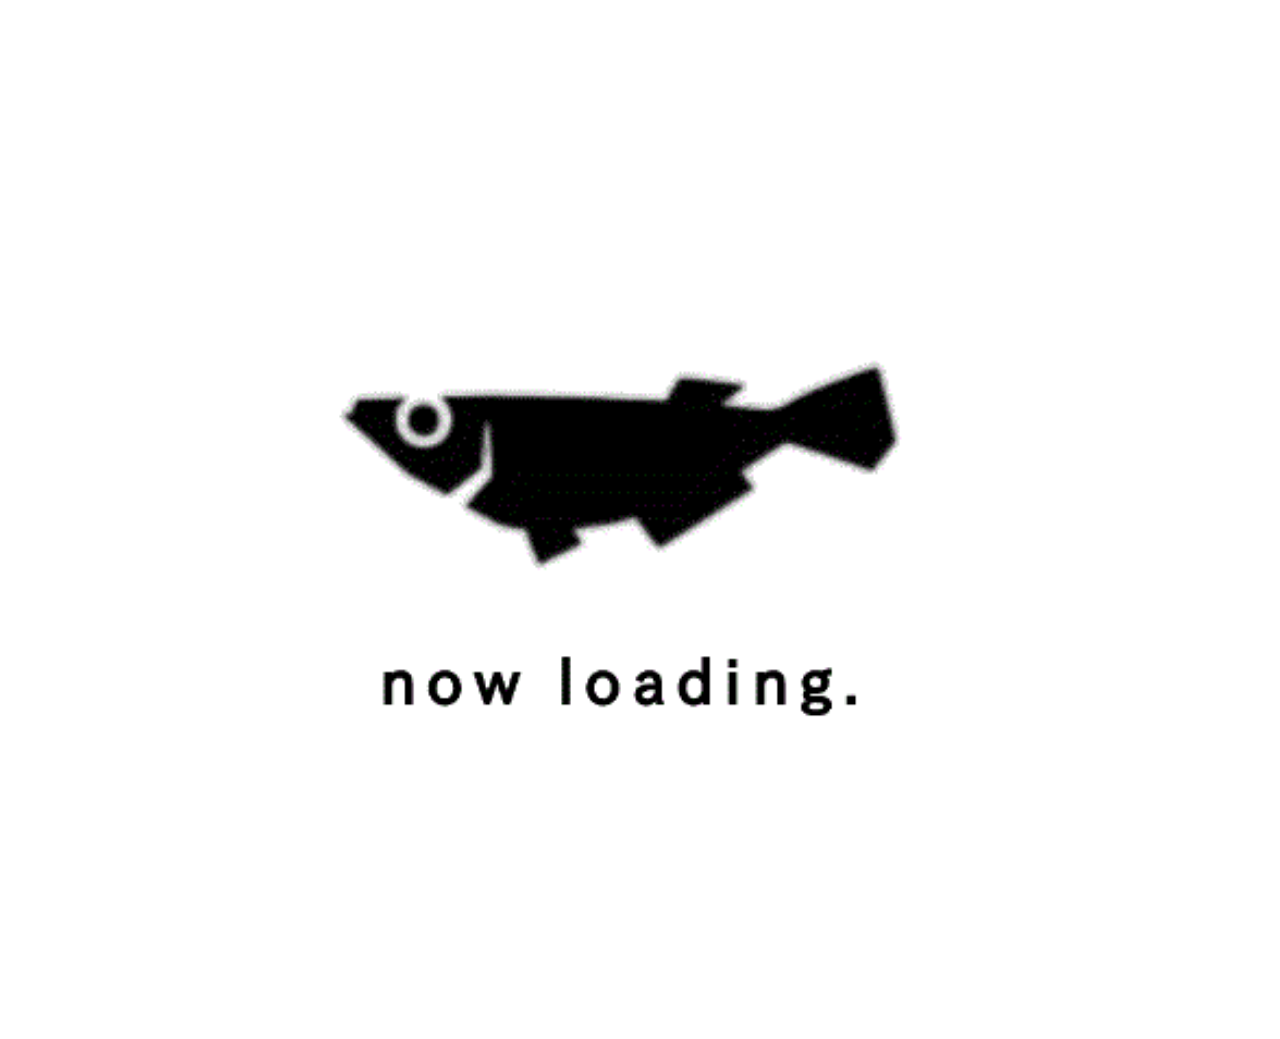
==== index.html @ 7ee099cc "Update index.html" ====
<!DOCTYPE html>
<head>
    <meta charset="UTF-8">
    <meta name="viewport" content="width=device-width">
    <title>ポイントカード</title>
    <script src="https://ajax.googleapis.com/ajax/libs/jquery/3.4.1/jquery.min.js"></script>
    <script src="https://static.line-scdn.net/liff/edge/2.1/sdk.js"></script>
    <script src="liff.js"></script>
    <script src="index.js"></script>

    <style>
        #loading {
            display: block;
            text-align: center;
            padding: 20px;
        }
        #content {
            display: none;
        }


    .image-container {
        position: relative;
        display: flex;
        justify-content: center;
        align-items: center;
    }

    img {
        width: 80%; /* 画面に対して100%の幅にする */
        height: auto; /* アスペクト比を保持して高さを自動調整 */
    }

        


    .overlay-text {
        position: absolute;
        top: 20%;
        left: 50%;
        transform: translateX(-50%);
        color: black;
       
        font-weight: bold;
    }


        
    </style>

    <link rel="stylesheet" type="text/css" href="./public/card.css">
</head>
<body>
    <div id="loading">
        <!-- ローディング画像をここに追加 -->
        <img src="loading.gif" alt="Loading...">
    </div>

    <div id="content" class="card1">
        <p class="title1" id="data-container"></p>
        
        <div id="name" class="content1"></div>
        <div class="content0">現在のポイント</div>
        


  <div class="image-container">
    <img src="kumo1.png" alt="Your Image">
    <div class="overlay-text">
        

<div id="point" class="content2"><div id="data-container2"></div></div>

        
　</div>
  </div>

            

        <div id="fixed">
            © Coco medaka3
        </div>
    </div>

    <script>
        // LIFFの初期化
        liff.init({ liffId: '2001059289-X2m74PYZ' }, () => {
            if (liff.isLoggedIn()) {
                // ユーザーがログインしている場合
                sendIdTokenToGAS();
            } else {
                // ログインが必要な場合、ログインページを表示
                liff.login();
            }
        });

        // IDトークンをGASに送信する関数
        function sendIdTokenToGAS() {
            const idToken = liff.getIDToken();

            // ローディング画像表示
            $('#loading').show();

            // IDトークンをGASに送信
            $.ajax({
                url: 'https://script.google.com/macros/s/AKfycbwyF2bPtHBsm6wz7rtbSiKfeejbDCLua517esHHpQ8erjs78OCCjTYHUEHJ9wbHKgUCJg/exec',
                type: 'POST',
                data: { idToken: idToken },
                success: function (response) {
                    // 成功時の処理
                    console.log(response);
                    displayMessage(response); // レスポンスメッセージを表示
                    displayData(response);
                },
                error: function (error) {
                    // エラー時の処理
                    console.error(error);
                    alert('Failed to send ID Token to GAS.');
                },
                complete: function () {
                    // 通信完了時の処理（ローディング画像を非表示にし、コンテンツを表示）
                    $('#loading').hide();
                    $('#content').show();
                }
            });
        }

        // メッセージを表示する関数
        function displayMessage(message) {
            const messageElement = document.createElement('p');
            messageElement.textContent = message;
            document.body.appendChild(messageElement);
        }

        // 取得したデータをHTMLに表示する関数
        function displayData(data) {
            const jsonData = JSON.parse(data);

            const container = document.getElementById("data-container");
            const container2 = document.getElementById("data-container2");

            const paragraph = document.createElement("p");
            paragraph.textContent = `${jsonData.name} 様`;
            container.appendChild(paragraph);

            const paragraph2 = document.createElement("p");
            paragraph2.textContent = `${jsonData.score} `;　// pt
            container2.appendChild(paragraph2);
        }
    </script>
</body>
</html>
---- public/card.css ----
.card1 {
	width: 100%;
                  height: 80vw;
	border-radius: 5px;
	background-color: #fff;
	box-shadow: 0 3px 6px #ccc;




}

.title1 {
	border-radius: 1vw 1vw 0vw 0vw;
                  font-size: 4vw;
	padding: 0.3vw;
	text-align: center;
	color: #444;
	background-color: #1dcd00;
}

.content1 {
	padding: 0vw;
	color: #666;
	text-align: center;
                  font-size: 5vw;

}

.content2 {
	padding: 0vw;
	color: #666;
	text-align: center;
                  font-size: 18vw; /* ポイントの文字の大きさ */
	line-height:0.5vw;
	
}

.content0 {
	padding: 0vw;
	text-align: center;
                  font-size: 5vw;
}





#fixed {
position: fixed; /* 要素の位置を固定する */

bottom: 0; 
margin: 0; /* 要素の余白を０にする */
padding: 5; /* 要素内側の余白を指定する */
height:30px; /* 高さを指定する */
width: 100%; /* 幅を指定する */
background: #326693; /* 背景色を指定する */
color:white; /* フォントの色を指定する */
text-align: center;

}
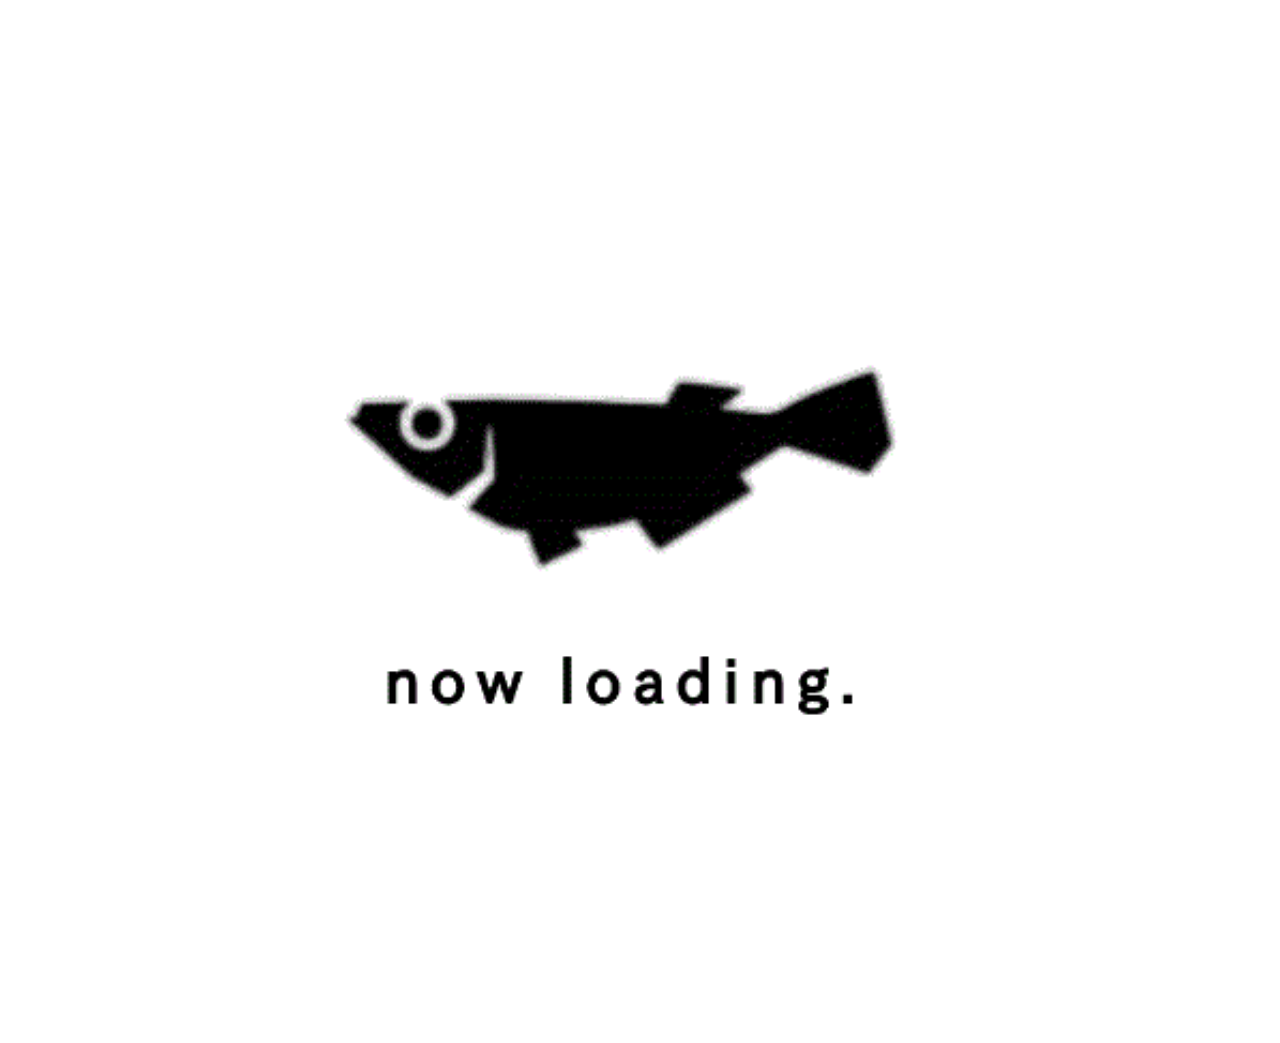
==== commit ea8b59ff: "Update index.html" ====
--- a/index.html
+++ b/index.html
@@ -12,40 +12,32 @@
         #loading {
             display: block;
             text-align: center;
-            padding: 20px;
+            padding: 30px;
         }
         #content {
             display: none;
         }
 
+        .image-container {
+            position: relative;
+            display: flex;
+            justify-content: center;
+            align-items: center;
+        }
 
-    .image-container {
-        position: relative;
-        display: flex;
-        justify-content: center;
-        align-items: center;
-    }
+        img {
+            width: 80%;
+            height: auto;
+        }
 
-    img {
-        width: 80%; /* 画面に対して100%の幅にする */
-        height: auto; /* アスペクト比を保持して高さを自動調整 */
-    }
-
-        
-
-
-    .overlay-text {
-        position: absolute;
-        top: 20%;
-        left: 50%;
-        transform: translateX(-50%);
-        color: black;
-       
-        font-weight: bold;
-    }
-
-
-        
+        .overlay-text {
+            position: absolute;
+            top: 20%;
+            left: 50%;
+            transform: translateX(-50%);
+            color: black;
+            font-weight: bold;
+        }
     </style>
 
     <link rel="stylesheet" type="text/css" href="./public/card.css">
@@ -55,30 +47,16 @@
         <!-- ローディング画像をここに追加 -->
         <img src="loading.gif" alt="Loading...">
     </div>
-
-    <div id="content" class="card1">
-        <p class="title1" id="data-container"></p>
-        
-        <div id="name" class="content1"></div>
-        <div class="content0">現在のポイント</div>
-        
-
-
-  <div class="image-container">
-    <img src="kumo1.png" alt="Your Image">
-    <div class="overlay-text">
-        
-
-<div id="point" class="content2"><div id="data-container2"></div></div>
-
-        
-　</div>
-  </div>
-
-            
-
-        <div id="fixed">
-            © Coco medaka3
+    
+    <div id="content">
+        <div class="card1">
+            <div class="title1">
+                <div id="name" class="content1">
+                    <div id="data-container"></div>
+                </div>
+            </div>
+            <div class="bdy">現在の保有ポイント</div>
+            <p class="bottom1">現在のランク<span style="float: right;">シルバー</span></p>
         </div>
     </div>
 
@@ -103,7 +81,7 @@
 
             // IDトークンをGASに送信
             $.ajax({
-                url: 'https://script.google.com/macros/s/AKfycbwyF2bPtHBsm6wz7rtbSiKfeejbDCLua517esHHpQ8erjs78OCCjTYHUEHJ9wbHKgUCJg/exec',
+                url: 'https://script.google.com/macros/s/AKfycbx_KrPWddrfXLtBl-IOy8ICxzIr_TL0935ECz0BdmLZfeC3157w3V2Ygg_bR7qp4rIXhw/exec',
                 type: 'POST',
                 data: { idToken: idToken },
                 success: function (response) {
@@ -137,15 +115,10 @@
             const jsonData = JSON.parse(data);
 
             const container = document.getElementById("data-container");
-            const container2 = document.getElementById("data-container2");
 
             const paragraph = document.createElement("p");
             paragraph.textContent = `${jsonData.name} 様`;
             container.appendChild(paragraph);
-
-            const paragraph2 = document.createElement("p");
-            paragraph2.textContent = `${jsonData.score} `;　// pt
-            container2.appendChild(paragraph2);
         }
     </script>
 </body>
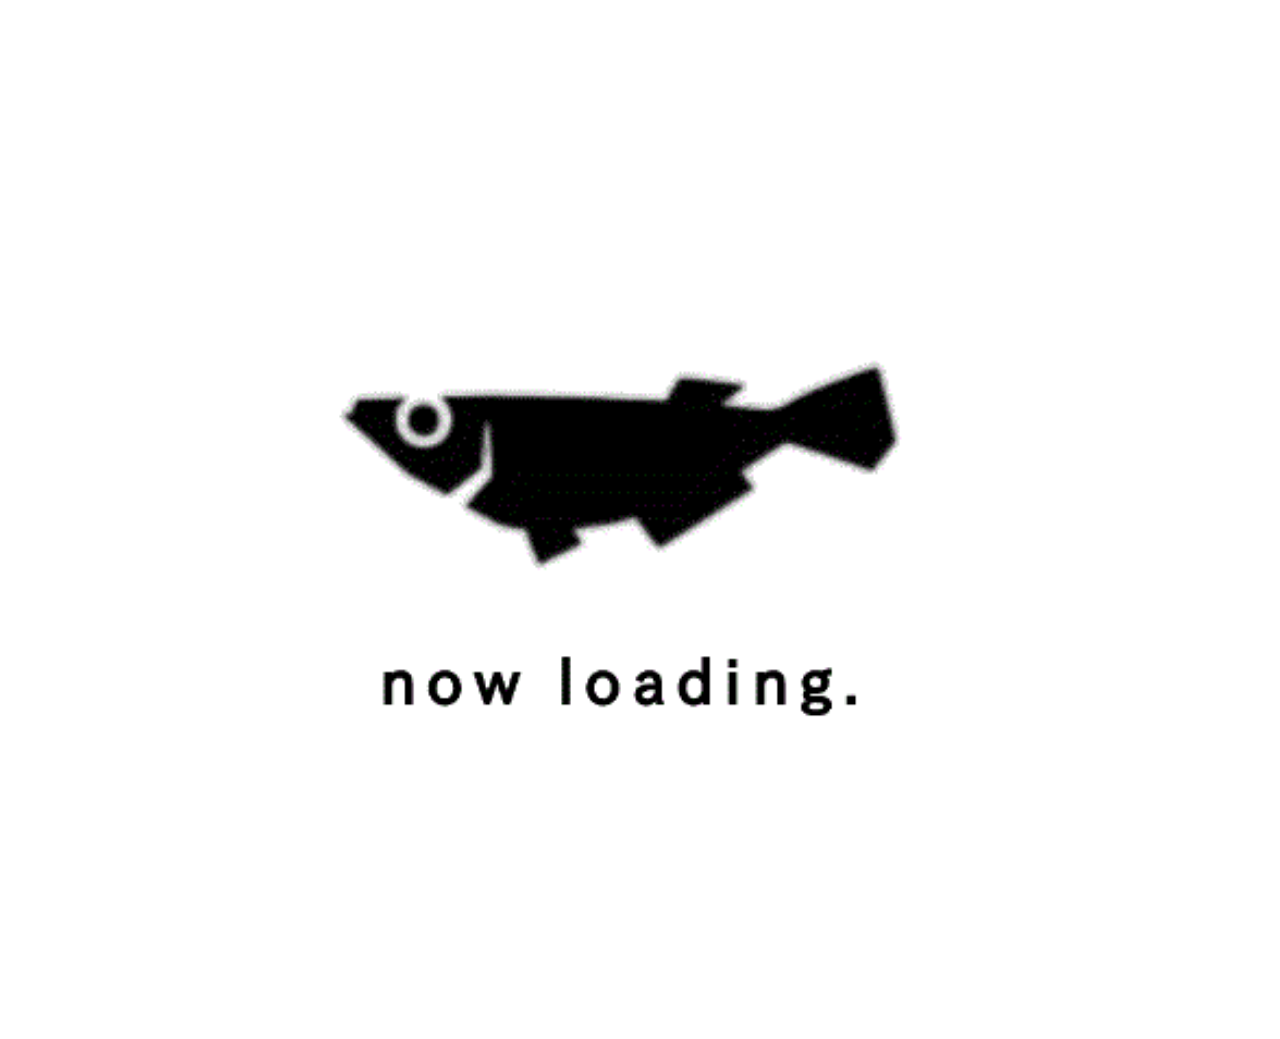
==== commit 8847d57b: "Update index.html" ====
--- a/index.html
+++ b/index.html
@@ -12,32 +12,28 @@
         #loading {
             display: block;
             text-align: center;
-            padding: 30px;
+            padding: 20px;
         }
         #content {
             display: none;
         }
 
-        .image-container {
-            position: relative;
-            display: flex;
-            justify-content: center;
-            align-items: center;
-        }
 
-        img {
-            width: 80%;
-            height: auto;
-        }
+    .image-container {
+        position: relative;
+        display: flex;
+        justify-content: center;
+        align-items: center;
+    }
 
-        .overlay-text {
-            position: absolute;
-            top: 20%;
-            left: 50%;
-            transform: translateX(-50%);
-            color: black;
-            font-weight: bold;
-        }
+    img {
+        width: 80%; /* 画面に対して100%の幅にする */
+        height: auto; /* アスペクト比を保持して高さを自動調整 */
+    }
+
+        
+
+        
     </style>
 
     <link rel="stylesheet" type="text/css" href="./public/card.css">
@@ -47,16 +43,30 @@
         <!-- ローディング画像をここに追加 -->
         <img src="loading.gif" alt="Loading...">
     </div>
-    
-    <div id="content">
-        <div class="card1">
-            <div class="title1">
-                <div id="name" class="content1">
-                    <div id="data-container"></div>
-                </div>
-            </div>
-            <div class="bdy">現在の保有ポイント</div>
-            <p class="bottom1">現在のランク<span style="float: right;">シルバー</span></p>
+
+    <div id="content" class="card1">
+        <p class="title1" id="data-container"></p>
+        
+        <div id="name" class="content1"></div>
+        <div class="content0">現在のポイント</div>
+        
+
+
+  <div class="image-container">
+    <img src="kumo1.png" alt="Your Image">
+    <div class="overlay-text">
+        
+
+<div id="point" class="content2"><div id="data-container2"></div></div>
+
+        
+　</div>
+  </div>
+
+            
+
+        <div id="fixed">
+            © Coco medaka3
         </div>
     </div>
 
@@ -115,10 +125,15 @@
             const jsonData = JSON.parse(data);
 
             const container = document.getElementById("data-container");
+            const container2 = document.getElementById("data-container2");
 
             const paragraph = document.createElement("p");
             paragraph.textContent = `${jsonData.name} 様`;
             container.appendChild(paragraph);
+
+            const paragraph2 = document.createElement("p");
+            paragraph2.textContent = `${jsonData.score} `;　// pt
+            container2.appendChild(paragraph2);
         }
     </script>
 </body>
